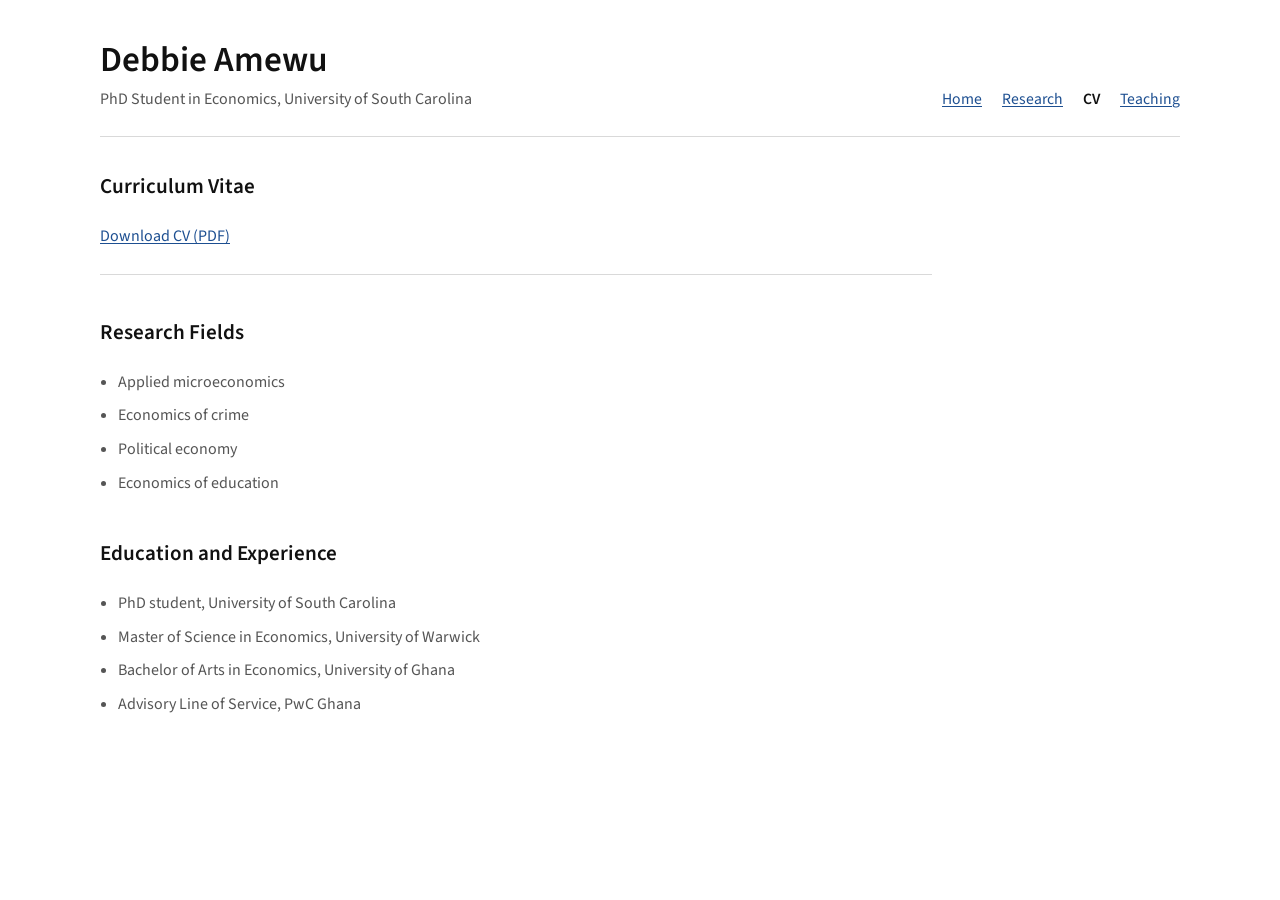
==== cv.html @ 33f98da3 "Add files via upload" ====
<!DOCTYPE html>
<html lang="en">
<head>
  <meta charset="UTF-8">
  <meta name="viewport" content="width=device-width, initial-scale=1.0">
  <title>CV | Debbie Amewu</title>
  <meta name="description" content="Curriculum vitae for Debbie Amewu.">
  <link rel="preconnect" href="https://fonts.googleapis.com">
  <link rel="preconnect" href="https://fonts.gstatic.com" crossorigin>
  <link href="https://fonts.googleapis.com/css2?family=Libre+Baskerville:wght@400;700&family=Source+Sans+3:wght@400;500;600;700&display=swap" rel="stylesheet">
  <link rel="stylesheet" href="styles.css">
</head>
<body>
  <div class="page">
    <header class="site-header">
      <div>
        <h1>Debbie Amewu</h1>
        <p class="subtitle">PhD Student in Economics, University of South Carolina</p>
      </div>
      <nav class="site-nav" aria-label="Primary">
        <a href="index.html">Home</a>
        <a href="research.html">Research</a>
        <a href="cv.html" aria-current="page">CV</a>
        <a href="teaching.html">Teaching</a>
      </nav>
    </header>

    <main class="subpage cv-page">
      <section class="cv-actions">
        <h2>Curriculum Vitae</h2>
        <p><a href="assets/debbie-amewu-cv.pdf">Download CV (PDF)</a></p>
      </section>

      <section>
        <h2>Research Fields</h2>
        <ul class="plain-list">
          <li>Applied microeconomics</li>
          <li>Economics of crime</li>
          <li>Political economy</li>
          <li>Economics of education</li>
        </ul>
      </section>

      <section>
        <h2>Education and Experience</h2>
        <ul class="plain-list">
          <li>PhD student, University of South Carolina</li>
          <li>Master of Science in Economics, University of Warwick</li>
          <li>Bachelor of Arts in Economics, University of Ghana</li>
          <li>Advisory Line of Service, PwC Ghana</li>
        </ul>
      </section>
    </main>
  </div>
</body>
</html>
---- styles.css ----
:root {
  --bg: #ffffff;
  --text: #222222;
  --muted: #555555;
  --line: #d9d9d9;
  --link: #1d4f91;
  --link-hover: #163d70;
  --max-width: 1080px;
}

* {
  box-sizing: border-box;
}

body {
  margin: 0;
  background: var(--bg);
  color: var(--text);
  font-family: "Source Sans 3", Arial, sans-serif;
  line-height: 1.65;
}

a {
  color: var(--link);
  text-decoration: underline;
  text-underline-offset: 0.14em;
  text-decoration-thickness: 0.06em;
}

a:hover {
  color: var(--link-hover);
  text-decoration-thickness: 0.1em;
}

img {
  display: block;
  max-width: 100%;
}

.page {
  width: min(calc(100% - 2rem), var(--max-width));
  margin: 0 auto;
  padding: 2.5rem 0 4rem;
}

.site-header {
  display: flex;
  justify-content: space-between;
  align-items: flex-end;
  gap: 2rem;
  padding-bottom: 1.5rem;
  border-bottom: 1px solid var(--line);
}

h1,
h2,
h3 {
  color: #111111;
  font-family: "Source Sans 3", Arial, sans-serif;
  font-weight: 600;
}

h1 {
  margin: 0;
  font-size: 2.2rem;
  line-height: 1.15;
}

h2 {
  margin: 0 0 1.2rem;
  font-size: 1.32rem;
}

h3 {
  margin: 0;
  font-size: 1.05rem;
}

.subtitle {
  margin: 0.35rem 0 0;
  color: var(--muted);
  font-size: 1rem;
}

.site-nav {
  display: flex;
  flex-wrap: wrap;
  gap: 0.9rem 1.25rem;
  font-size: 0.98rem;
}

.site-nav a[aria-current="page"] {
  color: #111111;
  font-weight: 600;
  text-decoration: none;
}

.profile-layout {
  display: grid;
  grid-template-columns: minmax(260px, 340px) minmax(0, 1fr);
  gap: 3rem;
  align-items: start;
  padding-top: 2rem;
}

.large-photo {
  margin: 0;
}

.large-photo img {
  width: 100%;
  border: 1px solid var(--line);
}

.profile-details {
  max-width: 40rem;
}

.profile-details section,
.subpage section {
  margin-bottom: 2.5rem;
}

p,
li {
  color: var(--muted);
}

p {
  margin: 0 0 1rem;
}

ul {
  margin: 0;
  padding-left: 1.15rem;
}

.link-list li,
.plain-list li {
  margin-bottom: 0.45rem;
}

.subpage {
  max-width: 54rem;
  padding-top: 2rem;
}

.refined-research {
  max-width: 50rem;
}

.paper-stack,
.course-list {
  display: grid;
}

.paper-static-row,
.course-row {
  border-top: 1px solid var(--line);
  padding: 1.2rem 0;
}

.paper-static-row:last-child,
.course-row:last-child {
  border-bottom: 1px solid var(--line);
}

.paper-title {
  display: block;
  color: var(--link);
  font-family: "Source Sans 3", Arial, sans-serif;
  font-size: 1.08rem;
  font-weight: 700;
  line-height: 1.45;
}

.static-title {
  color: #222222;
}

.paper-meta,
.course-term,
.course-links {
  display: block;
  color: var(--muted);
  margin-top: 0.18rem;
}

.teaching-page {
  max-width: 52rem;
}

.course-row {
  display: grid;
  grid-template-columns: minmax(0, 1fr) auto;
  gap: 1.5rem;
}

.course-row p {
  margin-bottom: 0;
}

.course-links {
  display: flex;
  flex-wrap: wrap;
  gap: 0.75rem;
}

.course-term {
  min-width: 9rem;
  text-align: right;
}

.cv-page {
  max-width: 52rem;
}

.cv-actions {
  padding-bottom: 0.5rem;
  border-bottom: 1px solid var(--line);
}

@media (max-width: 800px) {
  .site-header,
  .profile-layout,
  .course-row {
    display: grid;
    grid-template-columns: 1fr;
  }

  .site-header {
    align-items: start;
  }

  .subpage,
  .profile-details,
  .refined-research,
  .cv-page,
  .teaching-page {
    max-width: none;
  }

  .course-term {
    min-width: 0;
    text-align: left;
  }
}
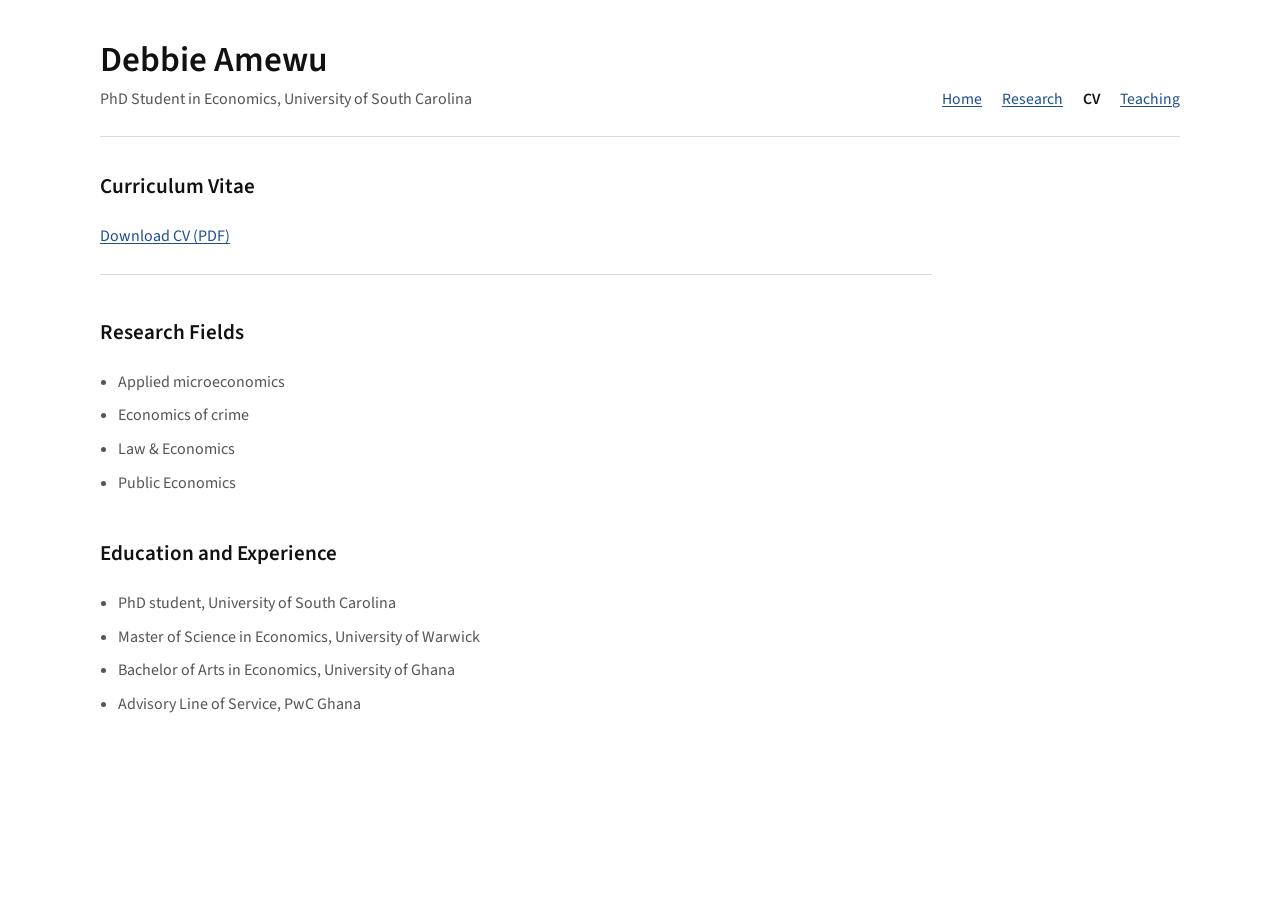
==== commit 011dceea: "Update cv.html" ====
--- a/cv.html
+++ b/cv.html
@@ -28,7 +28,7 @@
     <main class="subpage cv-page">
       <section class="cv-actions">
         <h2>Curriculum Vitae</h2>
-        <p><a href="assets/debbie-amewu-cv.pdf">Download CV (PDF)</a></p>
+        <p><a href="debbie-amewu-cv.pdf">Download CV (PDF)</a></p>
       </section>
 
       <section>
@@ -36,8 +36,8 @@
         <ul class="plain-list">
           <li>Applied microeconomics</li>
           <li>Economics of crime</li>
-          <li>Political economy</li>
-          <li>Economics of education</li>
+          <li>Law & Economics</li>
+          <li>Public Economics</li>
         </ul>
       </section>
 
--- a/styles.css
+++ b/styles.css
@@ -154,23 +154,44 @@
   display: grid;
 }
 
+.paper-row,
 .paper-static-row,
 .course-row {
   border-top: 1px solid var(--line);
   padding: 1.2rem 0;
 }
 
+.paper-row:last-child,
 .paper-static-row:last-child,
 .course-row:last-child {
   border-bottom: 1px solid var(--line);
 }
 
+.paper-row summary {
+  display: block;
+  list-style: none;
+  cursor: pointer;
+}
+
+.paper-row summary::marker {
+  content: "";
+}
+
+.paper-row summary::-webkit-details-marker {
+  display: none;
+}
+
+.paper-head,
+.static-paper-head {
+  display: block;
+}
+
 .paper-title {
   display: block;
   color: var(--link);
   font-family: "Source Sans 3", Arial, sans-serif;
   font-size: 1.08rem;
-  font-weight: 700;
+  font-weight: 400;
   line-height: 1.45;
 }
 
@@ -184,6 +205,36 @@
   display: block;
   color: var(--muted);
   margin-top: 0.18rem;
+}
+
+.paper-abstract-toggle {
+  display: inline-flex;
+  align-items: center;
+  gap: 0.35rem;
+  margin-top: 0.4rem;
+  color: var(--muted);
+}
+
+.paper-abstract-toggle::before {
+  content: ">";
+  color: #666666;
+  line-height: 1;
+}
+
+.paper-row[open] .paper-abstract-toggle::before {
+  content: "v";
+}
+
+.abstract {
+  padding-top: 0.9rem;
+  max-width: 44rem;
+}
+
+.abstract p,
+.paper-abstract {
+  margin: 0;
+  max-width: 44rem;
+  color: var(--muted);
 }
 
 .teaching-page {
